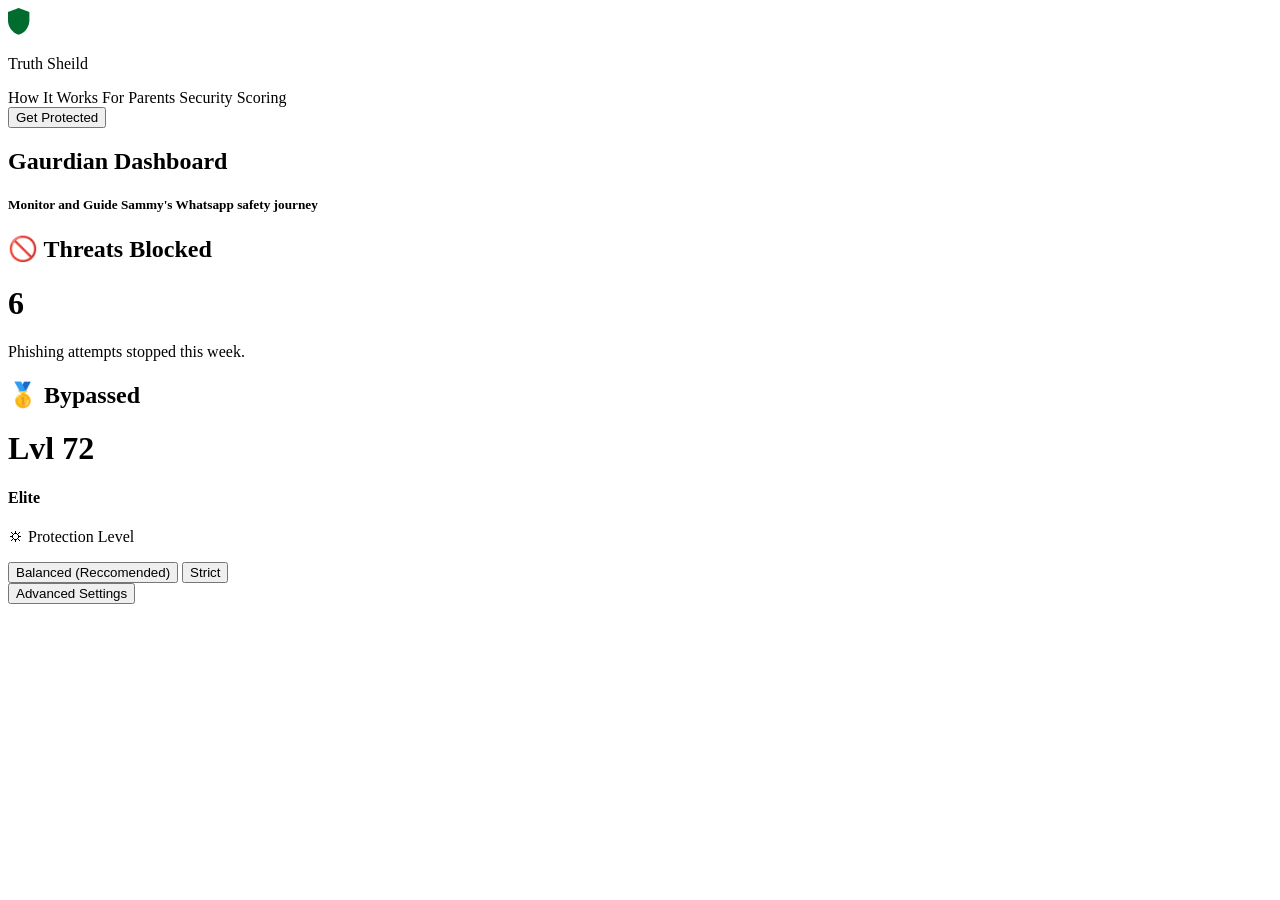
==== parent.html @ 25e7739d "I worked on the parent.html" ====
<!DOCTYPE html>
<html lang="en">

<head>
    <meta charset="UTF-8">
    <meta name="viewport" content="width=device-width, initial-scale=1.0">
    <title>Document</title>
</head>

<body>
    <nav>
        <!-- nav section  -->
        <div>
            <img src="Images/sheild.png" alt="">
            <p>Truth Sheild</p>
        </div>
        <div>
            <a>How It Works</a>
            <a>For Parents</a>
            <a>Security</a>
            <a>Scoring</a>
        </div>
        <div>
            <button>Get Protected</button>
        </div>
    </nav>
    <!--guardian section-->
    <div>
        <h2>Gaurdian Dashboard</h2>
        <h5>Monitor and Guide Sammy's Whatsapp safety journey</h5>
    </div>
    <!--guardian2 section-->
    <div>
        <div>
            <h2>🚫 Threats Blocked</h2>
            <h1>6</h1>
            <p>Phishing attempts stopped this week.</p>
            <div>
                <h2>🥇 Bypassed</h2>
                <h1>Lvl 72</h1>
                <h4>Elite</h4>
                <div>
                <p>⛭ Protection Level</p>
                <button>Balanced (Reccomended)</button>
                <button>Strict</button>
                </div>
                <button>Advanced Settings</button>
            </div>
        </div>
    </div>

</body>

</html>
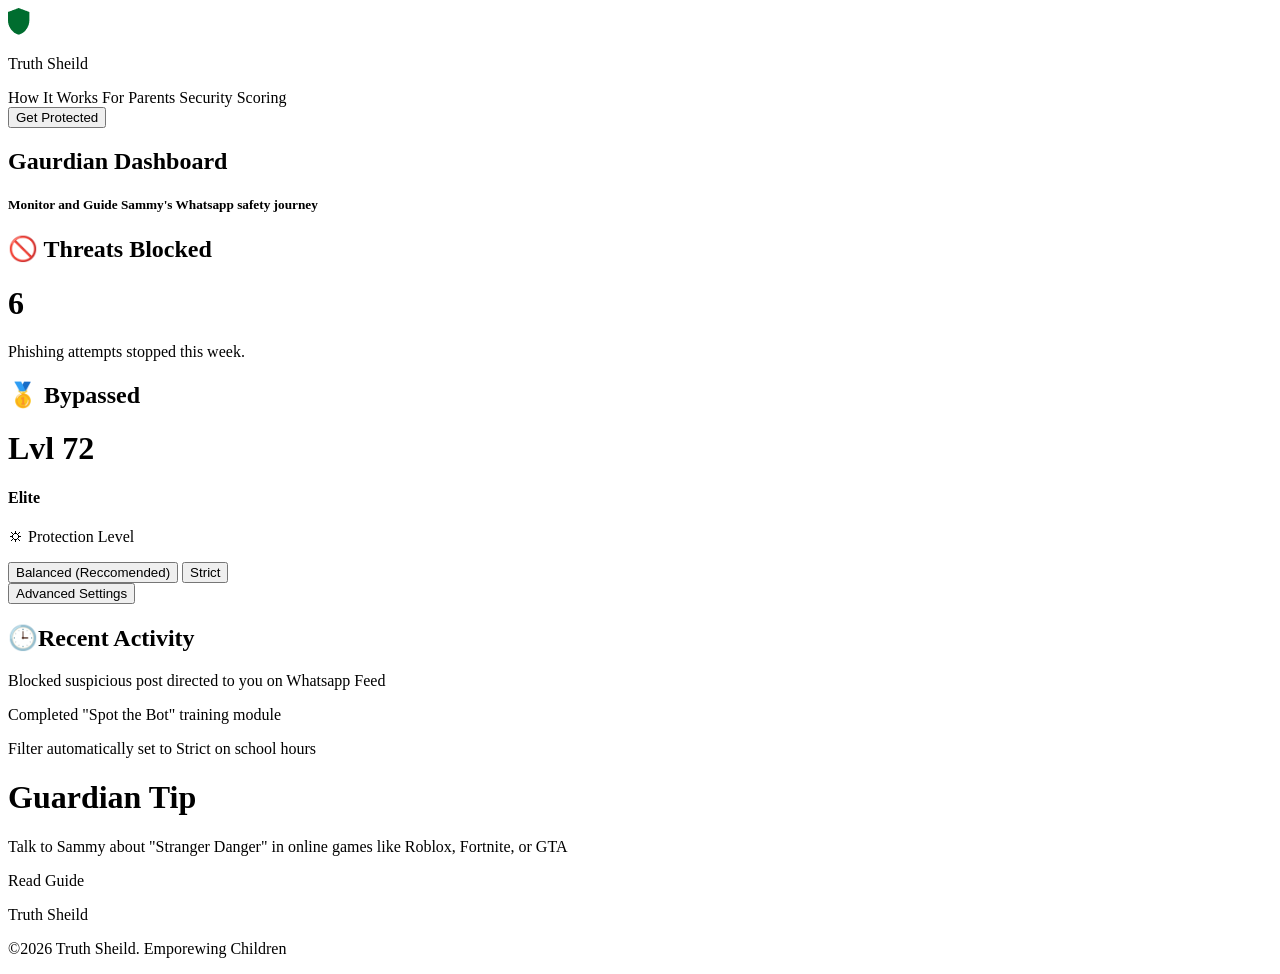
==== commit a9e017f8: "I worked finihed my parent.html" ====
--- a/parent.html
+++ b/parent.html
@@ -47,8 +47,28 @@
                 <button>Advanced Settings</button>
             </div>
         </div>
+        <!--recent section-->
+        <diV>
+            <h2>🕒Recent Activity</h2>
+            <div>
+                <p>Blocked suspicious post directed to you on Whatsapp Feed</p>
+                <p>Completed "Spot the Bot" training module</p>
+                <p>Filter automatically set to Strict on school hours</p>
+            </div>
+            <div>
+                <h1>Guardian Tip</h1>
+                <p>Talk to Sammy about "Stranger Danger" in online games like Roblox,
+                    Fortnite, or GTA<p></p>
+                </p>
+                <a>Read Guide</a>
+            </div>
+        </diV>
     </div>
-
+    <!--footer section-->
+    <div>
+        <p>Truth Sheild</p>
+        <p>©2026 Truth Sheild. Emporewing Children </p>
+    </div>
 </body>
 
 </html>
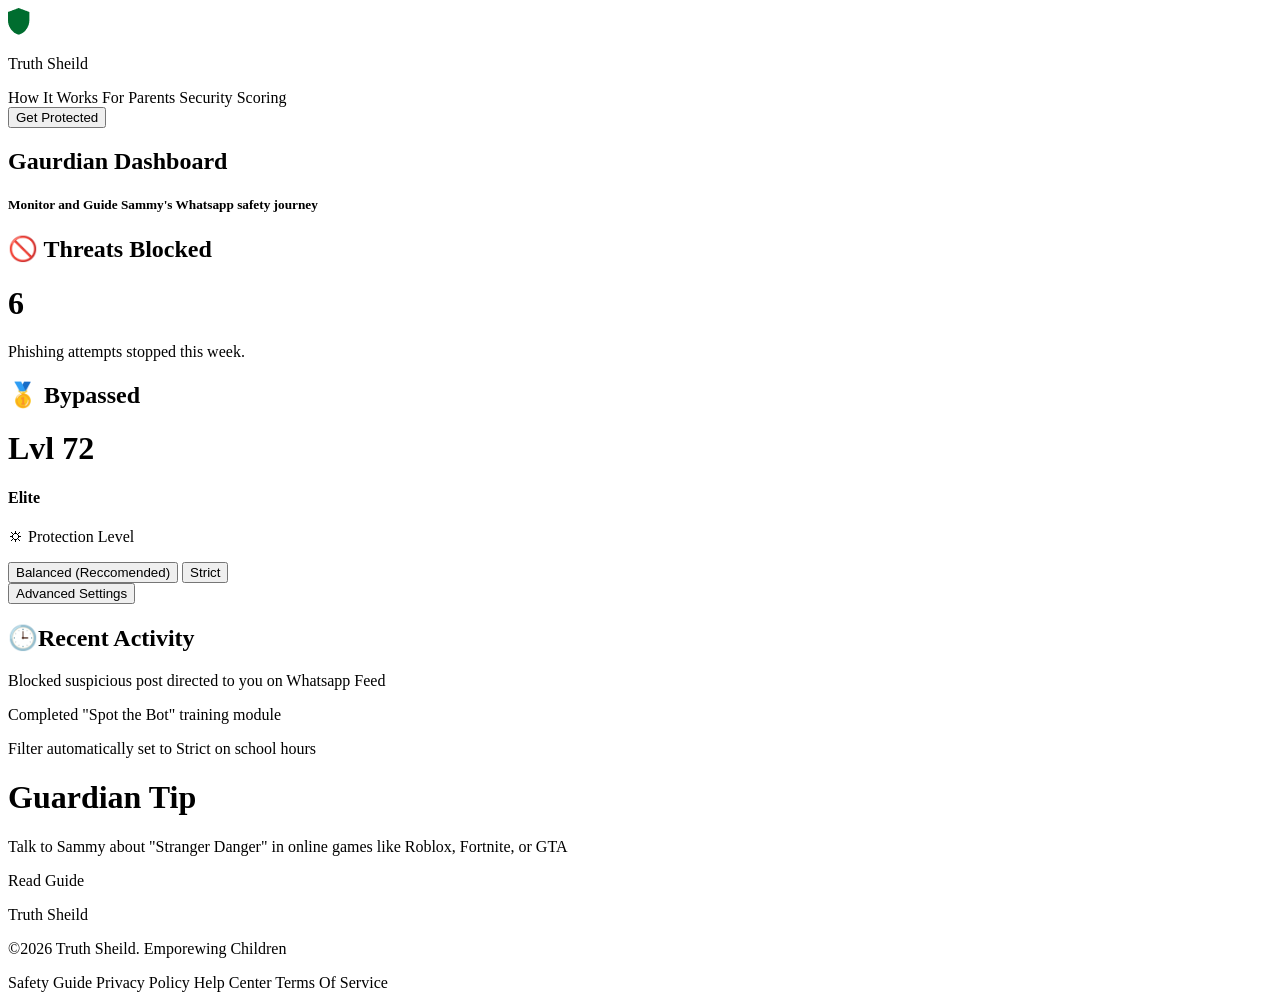
==== commit f6a925ff: "I worked on the profile html" ====
--- a/parent.html
+++ b/parent.html
@@ -68,6 +68,10 @@
     <div>
         <p>Truth Sheild</p>
         <p>©2026 Truth Sheild. Emporewing Children </p>
+        <a>Safety Guide</a>
+        <a>Privacy Policy</a>
+        <a>Help Center</a>
+        <a>Terms Of Service</a>
     </div>
 </body>
 
